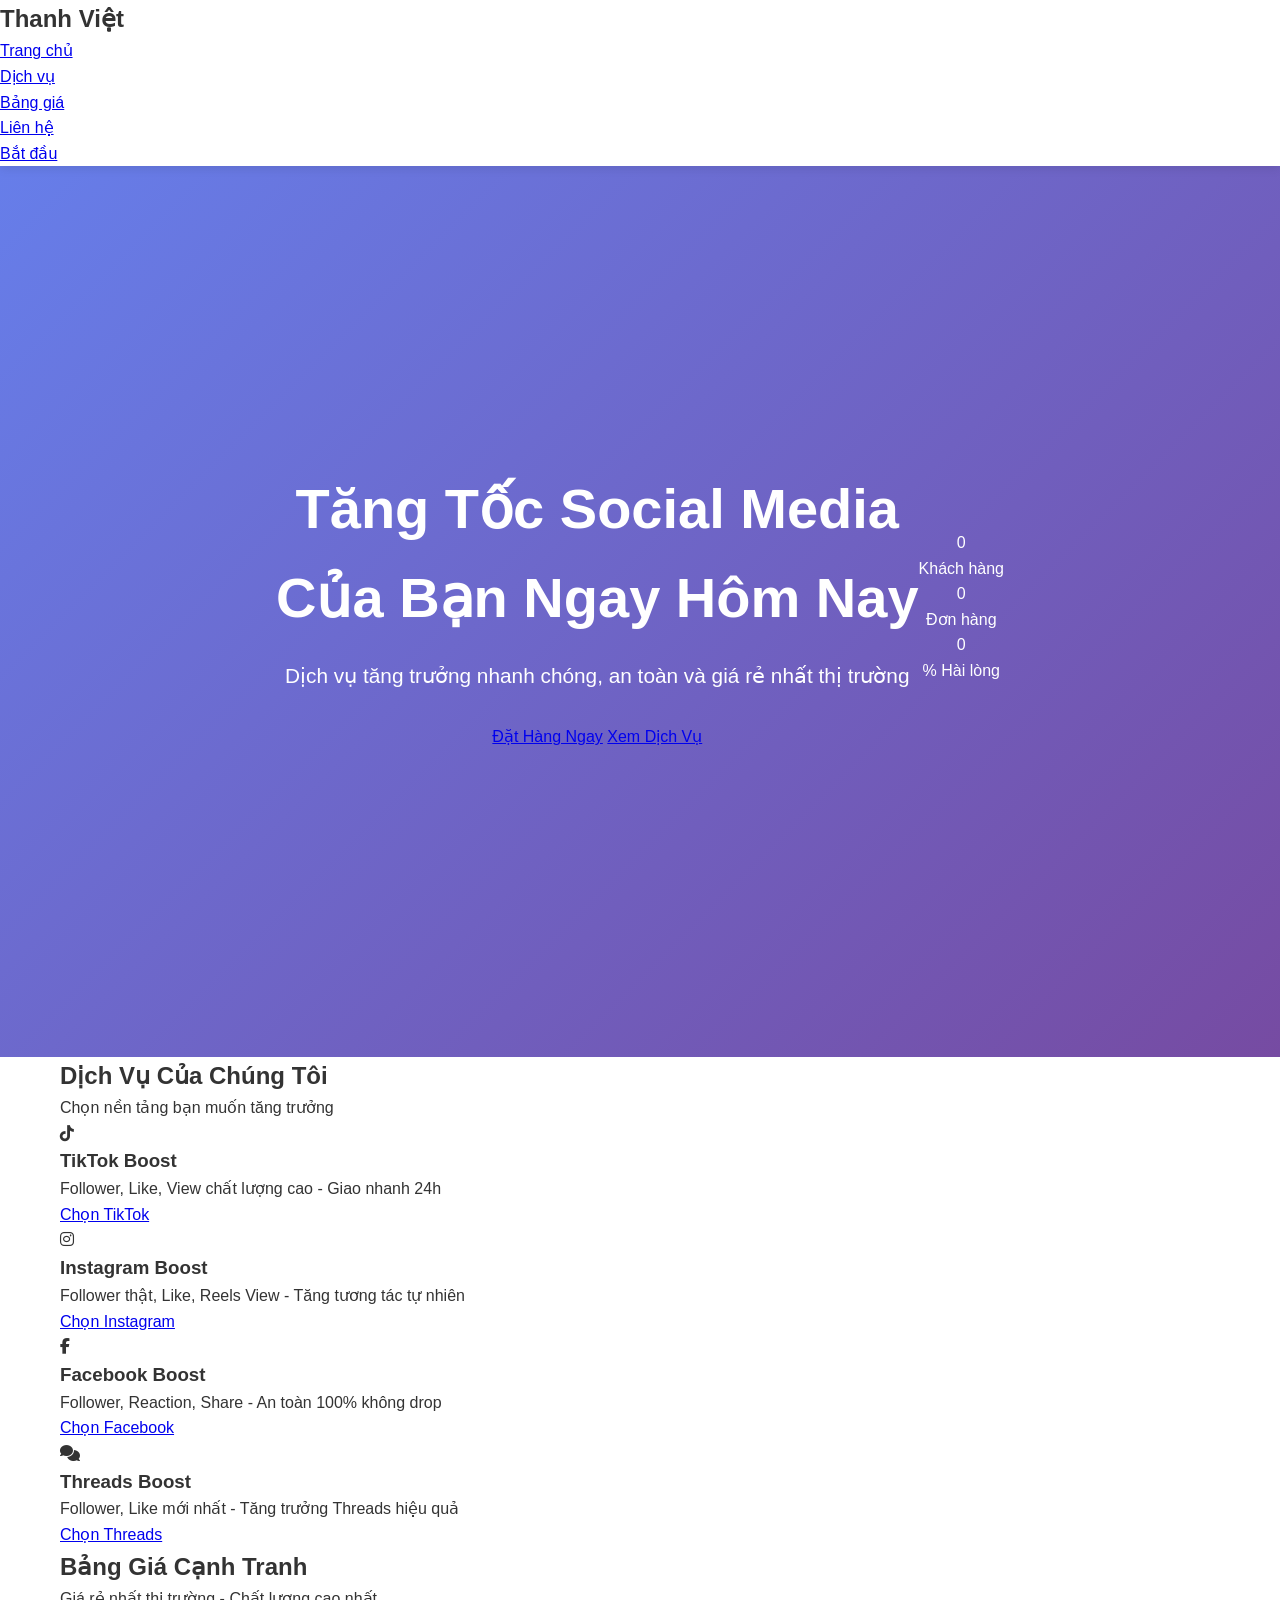
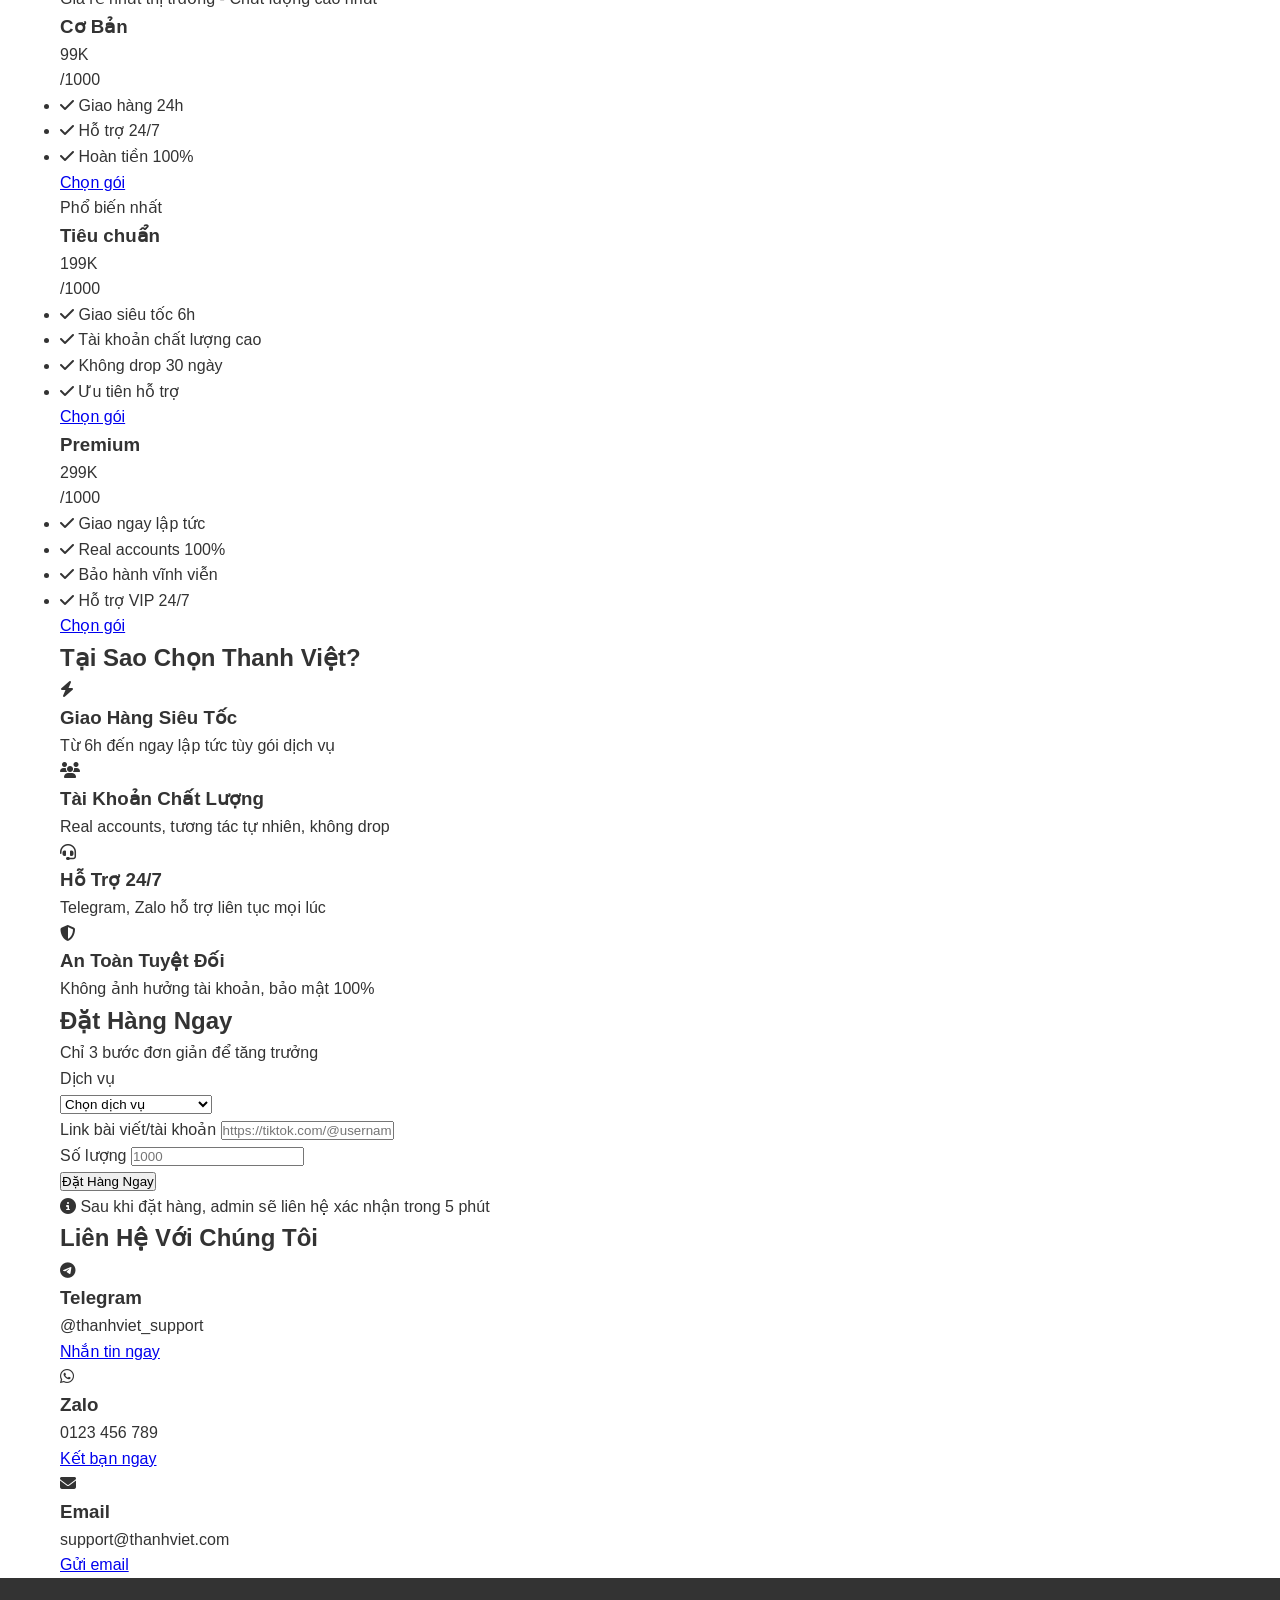
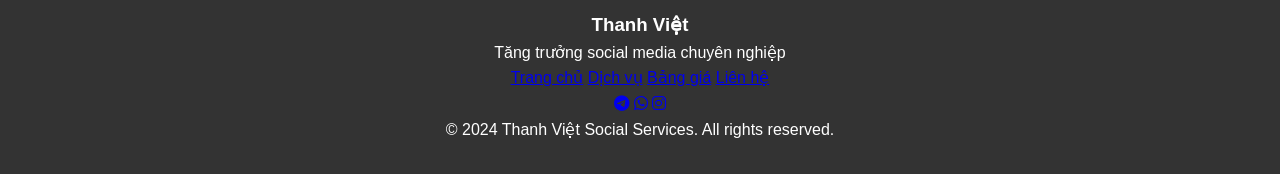
==== index.html @ 1044dad9 "Update index.html" ====
<!DOCTYPE html>
<html lang="vi">
<head>
    <meta charset="UTF-8">
    <meta name="viewport" content="width=device-width, initial-scale=1.0">
    <title>Thanh Việt Social Services - Tăng Trưởng Social Media</title>
    <link rel="stylesheet" href="style.css">
    <link href="https://fonts.googleapis.com/css2?family=Poppins:wght@300;400;500;600;700&display=swap" rel="stylesheet">
    <link rel="stylesheet" href="https://cdnjs.cloudflare.com/ajax/libs/font-awesome/6.4.0/css/all.min.css">
</head>
<body>
    <!-- Loading Screen -->
    <div id="loader" class="loader">
        <div class="loader-content">
            <div class="loader-icon">
                <i class="fas fa-rocket"></i>
            </div>
            <p>Đang tải...</p>
        </div>
    </div>

    <!-- Floating Contact Button -->
    <div class="floating-contact">
        <a href="https://t.me/thanhviet" class="contact-btn telegram" target="_blank">
            <i class="fab fa-telegram-plane"></i>
        </a>
        <a href="https://zalo.me/0123456789" class="contact-btn zalo" target="_blank">
            <i class="fab fa-whatsapp"></i>
        </a>
    </div>

    <!-- Header -->
    <header class="header">
        <nav class="navbar">
            <div class="nav-brand">
                <h2>Thanh Việt</h2>
            </div>
            <ul class="nav-menu">
                <li><a href="#home" class="nav-link">Trang chủ</a></li>
                <li><a href="#services" class="nav-link">Dịch vụ</a></li>
                <li><a href="#pricing" class="nav-link">Bảng giá</a></li>
                <li><a href="#contact" class="nav-link">Liên hệ</a></li>
            </ul>
            <a href="#order" class="cta-button">Bắt đầu</a>
            <div class="hamburger">
                <span></span>
                <span></span>
                <span></span>
            </div>
        </nav>
    </header>

    <!-- Hero Section -->
    <section id="home" class="hero">
        <div class="hero-content">
            <h1 class="hero-title">
                <span class="gradient-text">Tăng Tốc Social Media</span>
                <br>Của Bạn Ngay Hôm Nay
            </h1>
            <p class="hero-subtitle">
                Dịch vụ tăng trưởng nhanh chóng, an toàn và giá rẻ nhất thị trường
            </p>
            <div class="hero-buttons">
                <a href="#order" class="btn-primary">Đặt Hàng Ngay</a>
                <a href="#services" class="btn-secondary">Xem Dịch Vụ</a>
            </div>
        </div>
        <div class="hero-stats">
            <div class="stat-item">
                <div class="stat-number" data-target="500K">0</div>
                <span>Khách hàng</span>
            </div>
            <div class="stat-item">
                <div class="stat-number" data-target="10M">0</div>
                <span>Đơn hàng</span>
            </div>
            <div class="stat-item">
                <div class="stat-number" data-target="99">0</div>
                <span>% Hài lòng</span>
            </div>
        </div>
    </section>

    <!-- Services Section -->
    <section id="services" class="services">
        <div class="container">
            <h2 class="section-title">Dịch Vụ Của Chúng Tôi</h2>
            <p class="section-subtitle">Chọn nền tảng bạn muốn tăng trưởng</p>
            <div class="services-grid">
                <div class="service-card">
                    <div class="service-icon tiktok">
                        <i class="fab fa-tiktok"></i>
                    </div>
                    <h3>TikTok Boost</h3>
                    <p>Follower, Like, View chất lượng cao - Giao nhanh 24h</p>
                    <a href="#order" class="service-btn">Chọn TikTok</a>
                </div>
                <div class="service-card">
                    <div class="service-icon instagram">
                        <i class="fab fa-instagram"></i>
                    </div>
                    <h3>Instagram Boost</h3>
                    <p>Follower thật, Like, Reels View - Tăng tương tác tự nhiên</p>
                    <a href="#order" class="service-btn">Chọn Instagram</a>
                </div>
                <div class="service-card">
                    <div class="service-icon facebook">
                        <i class="fab fa-facebook-f"></i>
                    </div>
                    <h3>Facebook Boost</h3>
                    <p>Follower, Reaction, Share - An toàn 100% không drop</p>
                    <a href="#order" class="service-btn">Chọn Facebook</a>
                </div>
                <div class="service-card">
                    <div class="service-icon threads">
                        <i class="fas fa-comments"></i>
                    </div>
                    <h3>Threads Boost</h3>
                    <p>Follower, Like mới nhất - Tăng trưởng Threads hiệu quả</p>
                    <a href="#order" class="service-btn">Chọn Threads</a>
                </div>
            </div>
        </div>
    </section>

    <!-- Pricing Section -->
    <section id="pricing" class="pricing">
        <div class="container">
            <h2 class="section-title">Bảng Giá Cạnh Tranh</h2>
            <p class="section-subtitle">Giá rẻ nhất thị trường - Chất lượng cao nhất</p>
            <div class="pricing-grid">
                <div class="pricing-card">
                    <div class="pricing-header">
                        <h3>Cơ Bản</h3>
                        <div class="price">99K</div>
                        <span>/1000</span>
                    </div>
                    <ul class="features">
                        <li><i class="fas fa-check"></i> Giao hàng 24h</li>
                        <li><i class="fas fa-check"></i> Hỗ trợ 24/7</li>
                        <li><i class="fas fa-check"></i> Hoàn tiền 100%</li>
                    </ul>
                    <a href="#order" class="pricing-btn">Chọn gói</a>
                </div>
                <div class="pricing-card popular">
                    <div class="popular-badge">Phổ biến nhất</div>
                    <div class="pricing-header">
                        <h3>Tiêu chuẩn</h3>
                        <div class="price">199K</div>
                        <span>/1000</span>
                    </div>
                    <ul class="features">
                        <li><i class="fas fa-check"></i> Giao siêu tốc 6h</li>
                        <li><i class="fas fa-check"></i> Tài khoản chất lượng cao</li>
                        <li><i class="fas fa-check"></i> Không drop 30 ngày</li>
                        <li><i class="fas fa-check"></i> Ưu tiên hỗ trợ</li>
                    </ul>
                    <a href="#order" class="pricing-btn">Chọn gói</a>
                </div>
                <div class="pricing-card">
                    <div class="pricing-header">
                        <h3>Premium</h3>
                        <div class="price">299K</div>
                        <span>/1000</span>
                    </div>
                    <ul class="features">
                        <li><i class="fas fa-check"></i> Giao ngay lập tức</li>
                        <li><i class="fas fa-check"></i> Real accounts 100%</li>
                        <li><i class="fas fa-check"></i> Bảo hành vĩnh viễn</li>
                        <li><i class="fas fa-check"></i> Hỗ trợ VIP 24/7</li>
                    </ul>
                    <a href="#order" class="pricing-btn">Chọn gói</a>
                </div>
            </div>
        </div>
    </section>

    <!-- Features Section -->
    <section class="features">
        <div class="container">
            <h2 class="section-title">Tại Sao Chọn Thanh Việt?</h2>
            <div class="features-grid">
                <div class="feature-item">
                    <div class="feature-icon">
                        <i class="fas fa-bolt"></i>
                    </div>
                    <h3>Giao Hàng Siêu Tốc</h3>
                    <p>Từ 6h đến ngay lập tức tùy gói dịch vụ</p>
                </div>
                <div class="feature-item">
                    <div class="feature-icon">
                        <i class="fas fa-users"></i>
                    </div>
                    <h3>Tài Khoản Chất Lượng</h3>
                    <p>Real accounts, tương tác tự nhiên, không drop</p>
                </div>
                <div class="feature-item">
                    <div class="feature-icon">
                        <i class="fas fa-headset"></i>
                    </div>
                    <h3>Hỗ Trợ 24/7</h3>
                    <p>Telegram, Zalo hỗ trợ liên tục mọi lúc</p>
                </div>
                <div class="feature-item">
                    <div class="feature-icon">
                        <i class="fas fa-shield-alt"></i>
                    </div>
                    <h3>An Toàn Tuyệt Đối</h3>
                    <p>Không ảnh hưởng tài khoản, bảo mật 100%</p>
                </div>
            </div>
        </div>
    </section>

    <!-- Order Section -->
    <section id="order" class="order">
        <div class="container">
            <h2 class="section-title">Đặt Hàng Ngay</h2>
            <p class="section-subtitle">Chỉ 3 bước đơn giản để tăng trưởng</p>
            <form class="order-form" id="orderForm">
                <div class="form-group">
                    <label>Dịch vụ</label>
                    <div class="service-select">
                        <select id="serviceSelect" required>
                            <option value="">Chọn dịch vụ</option>
                            <option value="tiktok-followers">TikTok - Followers</option>
                            <option value="tiktok-likes">TikTok - Likes</option>
                            <option value="instagram-followers">Instagram - Followers</option>
                            <option value="facebook-reactions">Facebook - Reactions</option>
                        </select>
                    </div>
                </div>
                <div class="form-row">
                    <div class="form-group">
                        <label>Link bài viết/tài khoản</label>
                        <input type="url" id="linkInput" placeholder="https://tiktok.com/@username" required>
                    </div>
                    <div class="form-group">
                        <label>Số lượng</label>
                        <input type="number" id="quantityInput" placeholder="1000" min="100" required>
                    </div>
                </div>
                <button type="submit" class="btn-primary full-width">Đặt Hàng Ngay</button>
                <div class="order-info">
                    <p><i class="fas fa-info-circle"></i> Sau khi đặt hàng, admin sẽ liên hệ xác nhận trong 5 phút</p>
                </div>
            </form>
        </div>
    </section>

    <!-- Contact Section -->
    <section id="contact" class="contact">
        <div class="container">
            <h2 class="section-title">Liên Hệ Với Chúng Tôi</h2>
            <div class="contact-content">
                <div class="contact-methods">
                    <div class="contact-method">
                        <div class="contact-icon telegram">
                            <i class="fab fa-telegram-plane"></i>
                        </div>
                        <h3>Telegram</h3>
                        <p>@thanhviet_support</p>
                        <a href="https://t.me/thanhviet" target="_blank">Nhắn tin ngay</a>
                    </div>
                    <div class="contact-method">
                        <div class="contact-icon zalo">
                            <i class="fab fa-whatsapp"></i>
                        </div>
                        <h3>Zalo</h3>
                        <p>0123 456 789</p>
                        <a href="https://zalo.me/0123456789" target="_blank">Kết bạn ngay</a>
                    </div>
                    <div class="contact-method">
                        <div class="contact-icon email">
                            <i class="fas fa-envelope"></i>
                        </div>
                        <h3>Email</h3>
                        <p>support@thanhviet.com</p>
                        <a href="mailto:support@thanhviet.com">Gửi email</a>
                    </div>
                </div>
            </div>
        </div>
    </section>

    <!-- Footer -->
    <footer class="footer">
        <div class="container">
            <div class="footer-content">
                <div class="footer-brand">
                    <h3>Thanh Việt</h3>
                    <p>Tăng trưởng social media chuyên nghiệp</p>
                </div>
                <div class="footer-links">
                    <a href="#home">Trang chủ</a>
                    <a href="#services">Dịch vụ</a>
                    <a href="#pricing">Bảng giá</a>
                    <a href="#contact">Liên hệ</a>
                </div>
                <div class="footer-social">
                    <a href="https://t.me/thanhviet" target="_blank"><i class="fab fa-telegram-plane"></i></a>
                    <a href="https://zalo.me/0123456789" target="_blank"><i class="fab fa-whatsapp"></i></a>
                    <a href="#" target="_blank"><i class="fab fa-instagram"></i></a>
                </div>
            </div>
            <div class="footer-bottom">
                <p>&copy; 2024 Thanh Việt Social Services. All rights reserved.</p>
            </div>
        </div>
    </footer>

    <script src="script.js"></script>
</body>
</html>
---- style.css ----
* {
    margin: 0;
    padding: 0;
    box-sizing: border-box;
}

body {
    font-family: 'Arial', sans-serif;
    line-height: 1.6;
    color: #333;
}

.container {
    max-width: 1200px;
    margin: 0 auto;
    padding: 0 20px;
}

/* Header */
.header {
    background: #fff;
    box-shadow: 0 2px 10px rgba(0,0,0,0.1);
    position: fixed;
    top: 0;
    width: 100%;
    z-index: 1000;
}

.header .container {
    display: flex;
    justify-content: space-between;
    align-items: center;
    padding: 1rem 20px;
}

.logo h2 {
    color: #e74c3c;
}

.nav a {
    margin-left: 2rem;
    text-decoration: none;
    color: #333;
    font-weight: 500;
    transition: color 0.3s;
}

.nav a:hover {
    color: #e74c3c;
}

.header-actions {
    display: flex;
    align-items: center;
    gap: 1rem;
}

.search-box {
    position: relative;
}

.search-box input {
    padding: 0.5rem 2.5rem 0.5rem 1rem;
    border: 1px solid #ddd;
    border-radius: 25px;
    width: 250px;
}

.search-box i {
    position: absolute;
    right: 1rem;
    top: 50%;
    transform: translateY(-50%);
    color: #666;
}

.cart-icon {
    position: relative;
    font-size: 1.5rem;
    cursor: pointer;
    color: #333;
}

.cart-count {
    position: absolute;
    top: -8px;
    right: -8px;
    background: #e74c3c;
    color: white;
    border-radius: 50%;
    width: 20px;
    height: 20px;
    display: flex;
    align-items: center;
    justify-content: center;
    font-size: 0.8rem;
}

/* Hero */
.hero {
    background: linear-gradient(135deg, #667eea 0%, #764ba2 100%);
    height: 100vh;
    display: flex;
    align-items: center;
    justify-content: center;
    text-align: center;
    color: white;
    margin-top: 80px;
}

.hero-content h1 {
    font-size: 3.5rem;
    margin-bottom: 1rem;
}

.hero-content p {
    font-size: 1.3rem;
    margin-bottom: 2rem;
}

.cta-btn {
    background: #e74c3c;
    color: white;
    border: none;
    padding: 1rem 2rem;
    font-size: 1.2rem;
    border-radius: 50px;
    cursor: pointer;
    transition: transform 0.3s;
}

.cta-btn:hover {
    transform: translateY(-2px);
}

/* Products */
.products {
    padding: 100px 0;
    background: #f8f9fa;
}

.products h2 {
    text-align: center;
    margin-bottom: 3rem;
    font-size: 2.5rem;
    color: #333;
}

.filters {
    display: flex;
    justify-content: center;
    gap: 1rem;
    margin-bottom: 3rem;
}

.filters select {
    padding: 0.7rem 1rem;
    border: 1px solid #ddd;
    border-radius: 25px;
    font-size: 1rem;
}

.products-grid {
    display: grid;
    grid-template-columns: repeat(auto-fit, minmax(280px, 1fr));
    gap: 2rem;
}

.product-card {
    background: white;
    border-radius: 15px;
    overflow: hidden;
    box-shadow: 0 10px 30px rgba(0,0,0,0.1);
    transition: transform 0.3s, box-shadow 0.3s;
    cursor: pointer;
}

.product-card:hover {
    transform: translateY(-10px);
    box-shadow: 0 20px 40px rgba(0,0,0,0.15);
}

.product-image {
    width: 100%;
    height: 250px;
    object-fit: cover;
}

.product-info {
    padding: 1.5rem;
}

.product-info h3 {
    margin-bottom: 0.5rem;
    color: #333;
}

.product-price {
    font-size: 1.5rem;
    font-weight: bold;
    color: #e74c3c;
    margin-bottom: 1rem;
}

.add-to-cart {
    width: 100%;
    background: #e74c3c;
    color: white;
    border: none;
    padding: 0.8rem;
    border-radius: 8px;
    cursor: pointer;
    font-size: 1rem;
    transition: background 0.3s;
}

.add-to-cart:hover {
    background: #c0392b;
}

/* Modal */
.modal {
    display: none;
    position: fixed;
    z-index: 2000;
    left: 0;
    top: 0;
    width: 100%;
    height: 100%;
    background-color: rgba(0,0,0,0.5);
}

.modal-content {
    background-color: white;
    margin: 5% auto;
    padding: 0;
    border-radius: 15px;
    width: 90%;
    max-width: 600px;
    max-height: 90vh;
    overflow-y: auto;
}

.modal-header {
    display: flex;
    justify-content: space-between;
    align-items: center;
    padding: 1.5rem;
    border-bottom: 1px solid #eee;
}

.close {
    font-size: 2rem;
    cursor: pointer;
    color: #666;
}

.close:hover {
    color: #333;
}

.product-modal {
    max-width: 900px;
}

.product-details {
    display: grid;
    grid-template-columns: 1fr 1fr;
    gap: 2rem;
    padding: 2rem;
}

#productImage {
    width: 100%;
    height: 400px;
    object-fit: cover;
    border-radius: 10px;
}

.product-actions {
    display: flex;
    gap: 1rem;
    align-items: center;
    margin-top: 1rem;
}

.product-actions input {
    width: 80px;
    padding: 0.5rem;
    border: 1px solid #ddd;
    border-radius: 5px;
}

.add-to-cart-btn {
    background: #e74c3c;
    color: white;
    border: none;
    padding: 0.8rem 2rem;
    border-radius: 8px;
    cursor: pointer;
}

/* Cart */
.cart-items {
    max-height: 400px;
    overflow-y: auto;
    padding: 1rem;
}

.cart-item {
    display: flex;
    align-items: center;
    padding: 1rem 0;
    border-bottom: 1px solid #eee;
    gap: 1rem;
}

.cart-item img {
    width: 60px;
    height: 60px;
    object-fit: cover;
    border-radius: 8px;
}

.cart-item-info h4 {
    margin-bottom: 0.3rem;
}

.cart-item-info p {
    color: #e74c3c;
    font-weight: bold;
}

.quantity-controls {
    display: flex;
    align-items: center;
    gap: 0.5rem;
}

.quantity-btn {
    width: 30px;
    height: 30px;
    border: 1px solid #ddd;
    background: white;
    cursor: pointer;
    border-radius: 5px;
}

.remove-item {
    background: #e74c3c;
    color: white;
    border: none;
    padding: 0.3rem 0.8rem;
    border-radius: 5px;
    cursor: pointer;
    font-size: 0.9rem;
}

.cart-total {
    padding: 1.5rem;
    border-top: 2px solid #eee;
    text-align: center;
}

.checkout-btn {
    width: 100%;
    background: #27ae60;
    color: white;
    border: none;
    padding: 1rem;
    font-size: 1.2rem;
    border-radius: 8px;
    cursor: pointer;
    margin-top: 1rem;
}

/* Footer */
.footer {
    background: #333;
    color: white;
    text-align: center;
    padding: 2rem 0;
}

/* Responsive */
@media (max-width: 768px) {
    .header .container {
        flex-direction: column;
        gap: 1rem;
    }
    
    .nav {
        order: 3;
        width: 100%;
    }
    
    .nav a {
        margin: 0 1rem;
    }
    
    .search-box input {
        width: 200px;
    }
    
    .hero-content h1 {
        font-size: 2.5rem;
    }
    
    .filters {
        flex-direction: column;
        align-items: center;
    }
    
    .product-details {
        grid-template-columns: 1fr;
    }
}
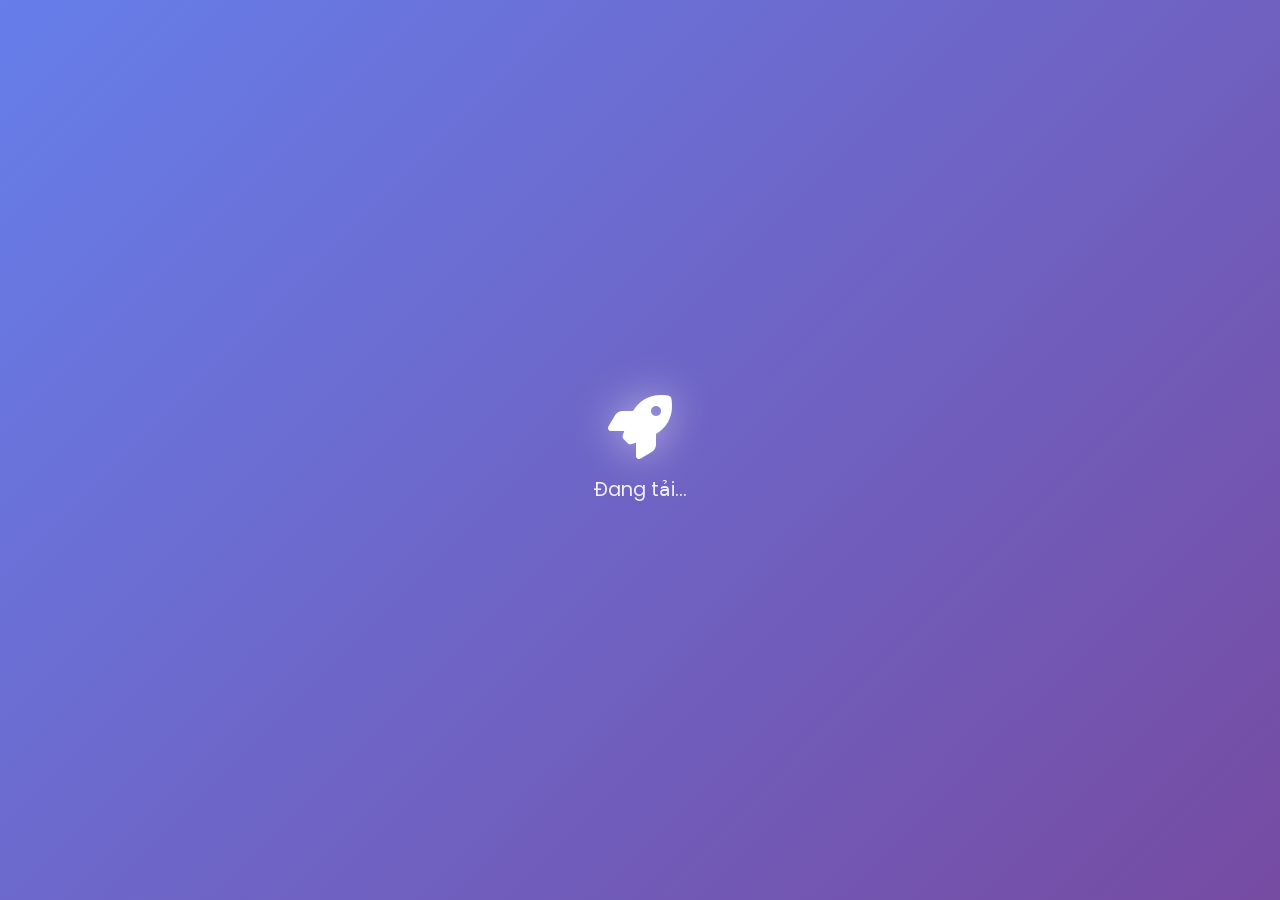
==== commit 0b3656a8: "Update index.html" ====
--- a/index.html
+++ b/index.html
@@ -3,312 +3,68 @@
 <head>
     <meta charset="UTF-8">
     <meta name="viewport" content="width=device-width, initial-scale=1.0">
-    <title>Thanh Việt Social Services - Tăng Trưởng Social Media</title>
+    <title>Thanh Việt Social Services</title>
+
     <link rel="stylesheet" href="style.css">
-    <link href="https://fonts.googleapis.com/css2?family=Poppins:wght@300;400;500;600;700&display=swap" rel="stylesheet">
+    <link href="https://fonts.googleapis.com/css2?family=Poppins:wght@300;400;600&display=swap" rel="stylesheet">
     <link rel="stylesheet" href="https://cdnjs.cloudflare.com/ajax/libs/font-awesome/6.4.0/css/all.min.css">
 </head>
+
 <body>
-    <!-- Loading Screen -->
-    <div id="loader" class="loader">
-        <div class="loader-content">
-            <div class="loader-icon">
-                <i class="fas fa-rocket"></i>
-            </div>
-            <p>Đang tải...</p>
+
+<!-- Loader -->
+<div id="loader" class="loader">
+    <div class="loader-content">
+        <i class="fas fa-rocket loader-icon"></i>
+        <p>Đang tải...</p>
+    </div>
+</div>
+
+<!-- Header -->
+<header class="header">
+    <nav class="navbar">
+        <h2>Thanh Việt</h2>
+
+        <ul class="nav-menu">
+            <li><a href="#home">Trang chủ</a></li>
+            <li><a href="#services">Dịch vụ</a></li>
+            <li><a href="#contact">Liên hệ</a></li>
+        </ul>
+
+        <div class="hamburger">
+            <span></span>
+            <span></span>
+            <span></span>
         </div>
+    </nav>
+</header>
+
+<!-- Hero -->
+<section id="home" class="hero">
+    <h1>Tăng Tốc Social Media</h1>
+
+    <div class="hero-stats">
+        <div class="stat-number" data-target="500000">0</div>
+        <div class="stat-number" data-target="10000000">0</div>
+        <div class="stat-number" data-target="99">0</div>
     </div>
+</section>
 
-    <!-- Floating Contact Button -->
-    <div class="floating-contact">
-        <a href="https://t.me/thanhviet" class="contact-btn telegram" target="_blank">
-            <i class="fab fa-telegram-plane"></i>
-        </a>
-        <a href="https://zalo.me/0123456789" class="contact-btn zalo" target="_blank">
-            <i class="fab fa-whatsapp"></i>
-        </a>
-    </div>
+<!-- Order -->
+<section id="order" class="order">
+    <form id="orderForm">
+        <select id="serviceSelect" required>
+            <option value="">Chọn dịch vụ</option>
+            <option value="tiktok">TikTok</option>
+        </select>
 
-    <!-- Header -->
-    <header class="header">
-        <nav class="navbar">
-            <div class="nav-brand">
-                <h2>Thanh Việt</h2>
-            </div>
-            <ul class="nav-menu">
-                <li><a href="#home" class="nav-link">Trang chủ</a></li>
-                <li><a href="#services" class="nav-link">Dịch vụ</a></li>
-                <li><a href="#pricing" class="nav-link">Bảng giá</a></li>
-                <li><a href="#contact" class="nav-link">Liên hệ</a></li>
-            </ul>
-            <a href="#order" class="cta-button">Bắt đầu</a>
-            <div class="hamburger">
-                <span></span>
-                <span></span>
-                <span></span>
-            </div>
-        </nav>
-    </header>
+        <input type="url" id="linkInput" placeholder="Link" required>
+        <input type="number" id="quantityInput" placeholder="Số lượng" required>
 
-    <!-- Hero Section -->
-    <section id="home" class="hero">
-        <div class="hero-content">
-            <h1 class="hero-title">
-                <span class="gradient-text">Tăng Tốc Social Media</span>
-                <br>Của Bạn Ngay Hôm Nay
-            </h1>
-            <p class="hero-subtitle">
-                Dịch vụ tăng trưởng nhanh chóng, an toàn và giá rẻ nhất thị trường
-            </p>
-            <div class="hero-buttons">
-                <a href="#order" class="btn-primary">Đặt Hàng Ngay</a>
-                <a href="#services" class="btn-secondary">Xem Dịch Vụ</a>
-            </div>
-        </div>
-        <div class="hero-stats">
-            <div class="stat-item">
-                <div class="stat-number" data-target="500K">0</div>
-                <span>Khách hàng</span>
-            </div>
-            <div class="stat-item">
-                <div class="stat-number" data-target="10M">0</div>
-                <span>Đơn hàng</span>
-            </div>
-            <div class="stat-item">
-                <div class="stat-number" data-target="99">0</div>
-                <span>% Hài lòng</span>
-            </div>
-        </div>
-    </section>
+        <button type="submit">Đặt hàng</button>
+    </form>
+</section>
 
-    <!-- Services Section -->
-    <section id="services" class="services">
-        <div class="container">
-            <h2 class="section-title">Dịch Vụ Của Chúng Tôi</h2>
-            <p class="section-subtitle">Chọn nền tảng bạn muốn tăng trưởng</p>
-            <div class="services-grid">
-                <div class="service-card">
-                    <div class="service-icon tiktok">
-                        <i class="fab fa-tiktok"></i>
-                    </div>
-                    <h3>TikTok Boost</h3>
-                    <p>Follower, Like, View chất lượng cao - Giao nhanh 24h</p>
-                    <a href="#order" class="service-btn">Chọn TikTok</a>
-                </div>
-                <div class="service-card">
-                    <div class="service-icon instagram">
-                        <i class="fab fa-instagram"></i>
-                    </div>
-                    <h3>Instagram Boost</h3>
-                    <p>Follower thật, Like, Reels View - Tăng tương tác tự nhiên</p>
-                    <a href="#order" class="service-btn">Chọn Instagram</a>
-                </div>
-                <div class="service-card">
-                    <div class="service-icon facebook">
-                        <i class="fab fa-facebook-f"></i>
-                    </div>
-                    <h3>Facebook Boost</h3>
-                    <p>Follower, Reaction, Share - An toàn 100% không drop</p>
-                    <a href="#order" class="service-btn">Chọn Facebook</a>
-                </div>
-                <div class="service-card">
-                    <div class="service-icon threads">
-                        <i class="fas fa-comments"></i>
-                    </div>
-                    <h3>Threads Boost</h3>
-                    <p>Follower, Like mới nhất - Tăng trưởng Threads hiệu quả</p>
-                    <a href="#order" class="service-btn">Chọn Threads</a>
-                </div>
-            </div>
-        </div>
-    </section>
-
-    <!-- Pricing Section -->
-    <section id="pricing" class="pricing">
-        <div class="container">
-            <h2 class="section-title">Bảng Giá Cạnh Tranh</h2>
-            <p class="section-subtitle">Giá rẻ nhất thị trường - Chất lượng cao nhất</p>
-            <div class="pricing-grid">
-                <div class="pricing-card">
-                    <div class="pricing-header">
-                        <h3>Cơ Bản</h3>
-                        <div class="price">99K</div>
-                        <span>/1000</span>
-                    </div>
-                    <ul class="features">
-                        <li><i class="fas fa-check"></i> Giao hàng 24h</li>
-                        <li><i class="fas fa-check"></i> Hỗ trợ 24/7</li>
-                        <li><i class="fas fa-check"></i> Hoàn tiền 100%</li>
-                    </ul>
-                    <a href="#order" class="pricing-btn">Chọn gói</a>
-                </div>
-                <div class="pricing-card popular">
-                    <div class="popular-badge">Phổ biến nhất</div>
-                    <div class="pricing-header">
-                        <h3>Tiêu chuẩn</h3>
-                        <div class="price">199K</div>
-                        <span>/1000</span>
-                    </div>
-                    <ul class="features">
-                        <li><i class="fas fa-check"></i> Giao siêu tốc 6h</li>
-                        <li><i class="fas fa-check"></i> Tài khoản chất lượng cao</li>
-                        <li><i class="fas fa-check"></i> Không drop 30 ngày</li>
-                        <li><i class="fas fa-check"></i> Ưu tiên hỗ trợ</li>
-                    </ul>
-                    <a href="#order" class="pricing-btn">Chọn gói</a>
-                </div>
-                <div class="pricing-card">
-                    <div class="pricing-header">
-                        <h3>Premium</h3>
-                        <div class="price">299K</div>
-                        <span>/1000</span>
-                    </div>
-                    <ul class="features">
-                        <li><i class="fas fa-check"></i> Giao ngay lập tức</li>
-                        <li><i class="fas fa-check"></i> Real accounts 100%</li>
-                        <li><i class="fas fa-check"></i> Bảo hành vĩnh viễn</li>
-                        <li><i class="fas fa-check"></i> Hỗ trợ VIP 24/7</li>
-                    </ul>
-                    <a href="#order" class="pricing-btn">Chọn gói</a>
-                </div>
-            </div>
-        </div>
-    </section>
-
-    <!-- Features Section -->
-    <section class="features">
-        <div class="container">
-            <h2 class="section-title">Tại Sao Chọn Thanh Việt?</h2>
-            <div class="features-grid">
-                <div class="feature-item">
-                    <div class="feature-icon">
-                        <i class="fas fa-bolt"></i>
-                    </div>
-                    <h3>Giao Hàng Siêu Tốc</h3>
-                    <p>Từ 6h đến ngay lập tức tùy gói dịch vụ</p>
-                </div>
-                <div class="feature-item">
-                    <div class="feature-icon">
-                        <i class="fas fa-users"></i>
-                    </div>
-                    <h3>Tài Khoản Chất Lượng</h3>
-                    <p>Real accounts, tương tác tự nhiên, không drop</p>
-                </div>
-                <div class="feature-item">
-                    <div class="feature-icon">
-                        <i class="fas fa-headset"></i>
-                    </div>
-                    <h3>Hỗ Trợ 24/7</h3>
-                    <p>Telegram, Zalo hỗ trợ liên tục mọi lúc</p>
-                </div>
-                <div class="feature-item">
-                    <div class="feature-icon">
-                        <i class="fas fa-shield-alt"></i>
-                    </div>
-                    <h3>An Toàn Tuyệt Đối</h3>
-                    <p>Không ảnh hưởng tài khoản, bảo mật 100%</p>
-                </div>
-            </div>
-        </div>
-    </section>
-
-    <!-- Order Section -->
-    <section id="order" class="order">
-        <div class="container">
-            <h2 class="section-title">Đặt Hàng Ngay</h2>
-            <p class="section-subtitle">Chỉ 3 bước đơn giản để tăng trưởng</p>
-            <form class="order-form" id="orderForm">
-                <div class="form-group">
-                    <label>Dịch vụ</label>
-                    <div class="service-select">
-                        <select id="serviceSelect" required>
-                            <option value="">Chọn dịch vụ</option>
-                            <option value="tiktok-followers">TikTok - Followers</option>
-                            <option value="tiktok-likes">TikTok - Likes</option>
-                            <option value="instagram-followers">Instagram - Followers</option>
-                            <option value="facebook-reactions">Facebook - Reactions</option>
-                        </select>
-                    </div>
-                </div>
-                <div class="form-row">
-                    <div class="form-group">
-                        <label>Link bài viết/tài khoản</label>
-                        <input type="url" id="linkInput" placeholder="https://tiktok.com/@username" required>
-                    </div>
-                    <div class="form-group">
-                        <label>Số lượng</label>
-                        <input type="number" id="quantityInput" placeholder="1000" min="100" required>
-                    </div>
-                </div>
-                <button type="submit" class="btn-primary full-width">Đặt Hàng Ngay</button>
-                <div class="order-info">
-                    <p><i class="fas fa-info-circle"></i> Sau khi đặt hàng, admin sẽ liên hệ xác nhận trong 5 phút</p>
-                </div>
-            </form>
-        </div>
-    </section>
-
-    <!-- Contact Section -->
-    <section id="contact" class="contact">
-        <div class="container">
-            <h2 class="section-title">Liên Hệ Với Chúng Tôi</h2>
-            <div class="contact-content">
-                <div class="contact-methods">
-                    <div class="contact-method">
-                        <div class="contact-icon telegram">
-                            <i class="fab fa-telegram-plane"></i>
-                        </div>
-                        <h3>Telegram</h3>
-                        <p>@thanhviet_support</p>
-                        <a href="https://t.me/thanhviet" target="_blank">Nhắn tin ngay</a>
-                    </div>
-                    <div class="contact-method">
-                        <div class="contact-icon zalo">
-                            <i class="fab fa-whatsapp"></i>
-                        </div>
-                        <h3>Zalo</h3>
-                        <p>0123 456 789</p>
-                        <a href="https://zalo.me/0123456789" target="_blank">Kết bạn ngay</a>
-                    </div>
-                    <div class="contact-method">
-                        <div class="contact-icon email">
-                            <i class="fas fa-envelope"></i>
-                        </div>
-                        <h3>Email</h3>
-                        <p>support@thanhviet.com</p>
-                        <a href="mailto:support@thanhviet.com">Gửi email</a>
-                    </div>
-                </div>
-            </div>
-        </div>
-    </section>
-
-    <!-- Footer -->
-    <footer class="footer">
-        <div class="container">
-            <div class="footer-content">
-                <div class="footer-brand">
-                    <h3>Thanh Việt</h3>
-                    <p>Tăng trưởng social media chuyên nghiệp</p>
-                </div>
-                <div class="footer-links">
-                    <a href="#home">Trang chủ</a>
-                    <a href="#services">Dịch vụ</a>
-                    <a href="#pricing">Bảng giá</a>
-                    <a href="#contact">Liên hệ</a>
-                </div>
-                <div class="footer-social">
-                    <a href="https://t.me/thanhviet" target="_blank"><i class="fab fa-telegram-plane"></i></a>
-                    <a href="https://zalo.me/0123456789" target="_blank"><i class="fab fa-whatsapp"></i></a>
-                    <a href="#" target="_blank"><i class="fab fa-instagram"></i></a>
-                </div>
-            </div>
-            <div class="footer-bottom">
-                <p>&copy; 2024 Thanh Việt Social Services. All rights reserved.</p>
-            </div>
-        </div>
-    </footer>
-
-    <script src="script.js"></script>
+<script src="script.js"></script>
 </body>
 </html>
--- a/style.css
+++ b/style.css
@@ -4,414 +4,125 @@
     box-sizing: border-box;
 }
 
-body {
-    font-family: 'Arial', sans-serif;
-    line-height: 1.6;
-    color: #333;
+:root {
+    --primary-gradient: linear-gradient(135deg, #667eea 0%, #764ba2 100%);
+    --secondary-gradient: linear-gradient(135deg, #f093fb 0%, #f5576c 100%);
+    --glass-bg: rgba(255, 255, 255, 0.1);
+    --glass-border: rgba(255, 255, 255, 0.2);
+    --shadow: 0 8px 32px rgba(31, 38, 135, 0.37);
+    --shadow-glow: 0 0 20px rgba(102, 126, 234, 0.5);
+    --text-primary: #ffffff;
+    --text-secondary: rgba(255, 255, 255, 0.8);
+    --accent: #00f5ff;
 }
 
-.container {
-    max-width: 1200px;
-    margin: 0 auto;
-    padding: 0 20px;
+html {
+    scroll-behavior: smooth;
+}
+
+body {
+    font-family: 'Poppins', sans-serif;
+    background: linear-gradient(-45deg, #0f0f23, #1a1a3e, #2a1a4e, #0f0f23);
+    background-size: 400% 400%;
+    animation: gradientShift 15s ease infinite;
+    color: var(--text-primary);
+    overflow-x: hidden;
+    line-height: 1.6;
+}
+
+@keyframes gradientShift {
+    0% { background-position: 0% 50%; }
+    50% { background-position: 100% 50%; }
+    100% { background-position: 0% 50%; }
+}
+
+/* Loading Screen */
+.loader {
+    position: fixed;
+    top: 0;
+    left: 0;
+    width: 100%;
+    height: 100%;
+    background: var(--primary-gradient);
+    display: flex;
+    justify-content: center;
+    align-items: center;
+    z-index: 9999;
+    transition: opacity 0.5s ease;
+}
+
+.loader-content {
+    text-align: center;
+    animation: pulse 1.5s infinite;
+}
+
+.loader-icon {
+    font-size: 4rem;
+    color: white;
+    margin-bottom: 1rem;
+    filter: drop-shadow(0 0 20px rgba(255,255,255,0.5));
+}
+
+.loader p {
+    font-size: 1.2rem;
+    color: rgba(255,255,255,0.9);
+}
+
+/* Floating Contact */
+.floating-contact {
+    position: fixed;
+    bottom: 2rem;
+    right: 2rem;
+    z-index: 1000;
+    display: flex;
+    flex-direction: column;
+    gap: 1rem;
+}
+
+.contact-btn {
+    width: 60px;
+    height: 60px;
+    border-radius: 50%;
+    display: flex;
+    align-items: center;
+    justify-content: center;
+    font-size: 1.5rem;
+    color: white;
+    text-decoration: none;
+    box-shadow: var(--shadow);
+    backdrop-filter: blur(10px);
+    transition: all 0.3s ease;
+    animation: float 3s ease-in-out infinite;
+}
+
+.contact-btn.telegram {
+    background: linear-gradient(135deg, #0088cc, #00aaff);
+}
+
+.contact-btn.zalo {
+    background: linear-gradient(135deg, #0068ff, #0099ff);
+}
+
+.contact-btn:hover {
+    transform: translateY(-5px) scale(1.1);
+    box-shadow: 0 15px 35px rgba(0, 136, 204, 0.4);
 }
 
 /* Header */
 .header {
-    background: #fff;
-    box-shadow: 0 2px 10px rgba(0,0,0,0.1);
     position: fixed;
     top: 0;
     width: 100%;
+    backdrop-filter: blur(20px);
+    background: var(--glass-bg);
+    border-bottom: 1px solid var(--glass-border);
     z-index: 1000;
+    transition: all 0.3s ease;
 }
 
-.header .container {
+.navbar {
     display: flex;
     justify-content: space-between;
     align-items: center;
-    padding: 1rem 20px;
-}
-
-.logo h2 {
-    color: #e74c3c;
-}
-
-.nav a {
-    margin-left: 2rem;
-    text-decoration: none;
-    color: #333;
-    font-weight: 500;
-    transition: color 0.3s;
-}
-
-.nav a:hover {
-    color: #e74c3c;
-}
-
-.header-actions {
-    display: flex;
-    align-items: center;
-    gap: 1rem;
-}
-
-.search-box {
-    position: relative;
-}
-
-.search-box input {
-    padding: 0.5rem 2.5rem 0.5rem 1rem;
-    border: 1px solid #ddd;
-    border-radius: 25px;
-    width: 250px;
-}
-
-.search-box i {
-    position: absolute;
-    right: 1rem;
-    top: 50%;
-    transform: translateY(-50%);
-    color: #666;
-}
-
-.cart-icon {
-    position: relative;
-    font-size: 1.5rem;
-    cursor: pointer;
-    color: #333;
-}
-
-.cart-count {
-    position: absolute;
-    top: -8px;
-    right: -8px;
-    background: #e74c3c;
-    color: white;
-    border-radius: 50%;
-    width: 20px;
-    height: 20px;
-    display: flex;
-    align-items: center;
-    justify-content: center;
-    font-size: 0.8rem;
-}
-
-/* Hero */
-.hero {
-    background: linear-gradient(135deg, #667eea 0%, #764ba2 100%);
-    height: 100vh;
-    display: flex;
-    align-items: center;
-    justify-content: center;
-    text-align: center;
-    color: white;
-    margin-top: 80px;
-}
-
-.hero-content h1 {
-    font-size: 3.5rem;
-    margin-bottom: 1rem;
-}
-
-.hero-content p {
-    font-size: 1.3rem;
-    margin-bottom: 2rem;
-}
-
-.cta-btn {
-    background: #e74c3c;
-    color: white;
-    border: none;
-    padding: 1rem 2rem;
-    font-size: 1.2rem;
-    border-radius: 50px;
-    cursor: pointer;
-    transition: transform 0.3s;
-}
-
-.cta-btn:hover {
-    transform: translateY(-2px);
-}
-
-/* Products */
-.products {
-    padding: 100px 0;
-    background: #f8f9fa;
-}
-
-.products h2 {
-    text-align: center;
-    margin-bottom: 3rem;
-    font-size: 2.5rem;
-    color: #333;
-}
-
-.filters {
-    display: flex;
-    justify-content: center;
-    gap: 1rem;
-    margin-bottom: 3rem;
-}
-
-.filters select {
-    padding: 0.7rem 1rem;
-    border: 1px solid #ddd;
-    border-radius: 25px;
-    font-size: 1rem;
-}
-
-.products-grid {
-    display: grid;
-    grid-template-columns: repeat(auto-fit, minmax(280px, 1fr));
-    gap: 2rem;
-}
-
-.product-card {
-    background: white;
-    border-radius: 15px;
-    overflow: hidden;
-    box-shadow: 0 10px 30px rgba(0,0,0,0.1);
-    transition: transform 0.3s, box-shadow 0.3s;
-    cursor: pointer;
-}
-
-.product-card:hover {
-    transform: translateY(-10px);
-    box-shadow: 0 20px 40px rgba(0,0,0,0.15);
-}
-
-.product-image {
-    width: 100%;
-    height: 250px;
-    object-fit: cover;
-}
-
-.product-info {
-    padding: 1.5rem;
-}
-
-.product-info h3 {
-    margin-bottom: 0.5rem;
-    color: #333;
-}
-
-.product-price {
-    font-size: 1.5rem;
-    font-weight: bold;
-    color: #e74c3c;
-    margin-bottom: 1rem;
-}
-
-.add-to-cart {
-    width: 100%;
-    background: #e74c3c;
-    color: white;
-    border: none;
-    padding: 0.8rem;
-    border-radius: 8px;
-    cursor: pointer;
-    font-size: 1rem;
-    transition: background 0.3s;
-}
-
-.add-to-cart:hover {
-    background: #c0392b;
-}
-
-/* Modal */
-.modal {
-    display: none;
-    position: fixed;
-    z-index: 2000;
-    left: 0;
-    top: 0;
-    width: 100%;
-    height: 100%;
-    background-color: rgba(0,0,0,0.5);
-}
-
-.modal-content {
-    background-color: white;
-    margin: 5% auto;
-    padding: 0;
-    border-radius: 15px;
-    width: 90%;
-    max-width: 600px;
-    max-height: 90vh;
-    overflow-y: auto;
-}
-
-.modal-header {
-    display: flex;
-    justify-content: space-between;
-    align-items: center;
-    padding: 1.5rem;
-    border-bottom: 1px solid #eee;
-}
-
-.close {
-    font-size: 2rem;
-    cursor: pointer;
-    color: #666;
-}
-
-.close:hover {
-    color: #333;
-}
-
-.product-modal {
-    max-width: 900px;
-}
-
-.product-details {
-    display: grid;
-    grid-template-columns: 1fr 1fr;
-    gap: 2rem;
-    padding: 2rem;
-}
-
-#productImage {
-    width: 100%;
-    height: 400px;
-    object-fit: cover;
-    border-radius: 10px;
-}
-
-.product-actions {
-    display: flex;
-    gap: 1rem;
-    align-items: center;
-    margin-top: 1rem;
-}
-
-.product-actions input {
-    width: 80px;
-    padding: 0.5rem;
-    border: 1px solid #ddd;
-    border-radius: 5px;
-}
-
-.add-to-cart-btn {
-    background: #e74c3c;
-    color: white;
-    border: none;
-    padding: 0.8rem 2rem;
-    border-radius: 8px;
-    cursor: pointer;
-}
-
-/* Cart */
-.cart-items {
-    max-height: 400px;
-    overflow-y: auto;
-    padding: 1rem;
-}
-
-.cart-item {
-    display: flex;
-    align-items: center;
-    padding: 1rem 0;
-    border-bottom: 1px solid #eee;
-    gap: 1rem;
-}
-
-.cart-item img {
-    width: 60px;
-    height: 60px;
-    object-fit: cover;
-    border-radius: 8px;
-}
-
-.cart-item-info h4 {
-    margin-bottom: 0.3rem;
-}
-
-.cart-item-info p {
-    color: #e74c3c;
-    font-weight: bold;
-}
-
-.quantity-controls {
-    display: flex;
-    align-items: center;
-    gap: 0.5rem;
-}
-
-.quantity-btn {
-    width: 30px;
-    height: 30px;
-    border: 1px solid #ddd;
-    background: white;
-    cursor: pointer;
-    border-radius: 5px;
-}
-
-.remove-item {
-    background: #e74c3c;
-    color: white;
-    border: none;
-    padding: 0.3rem 0.8rem;
-    border-radius: 5px;
-    cursor: pointer;
-    font-size: 0.9rem;
-}
-
-.cart-total {
-    padding: 1.5rem;
-    border-top: 2px solid #eee;
-    text-align: center;
-}
-
-.checkout-btn {
-    width: 100%;
-    background: #27ae60;
-    color: white;
-    border: none;
-    padding: 1rem;
-    font-size: 1.2rem;
-    border-radius: 8px;
-    cursor: pointer;
-    margin-top: 1rem;
-}
-
-/* Footer */
-.footer {
-    background: #333;
-    color: white;
-    text-align: center;
-    padding: 2rem 0;
-}
-
-/* Responsive */
-@media (max-width: 768px) {
-    .header .container {
-        flex-direction: column;
-        gap: 1rem;
-    }
-    
-    .nav {
-        order: 3;
-        width: 100%;
-    }
-    
-    .nav a {
-        margin: 0 1rem;
-    }
-    
-    .search-box input {
-        width: 200px;
-    }
-    
-    .hero-content h1 {
-        font-size: 2.5rem;
-    }
-    
-    .filters {
-        flex-direction: column;
-        align-items: center;
-    }
-    
-    .product-details {
-        grid-template-columns: 1fr;
-    }
-}
+    padding: 1rem 5%;
+    max-width: 1200px;
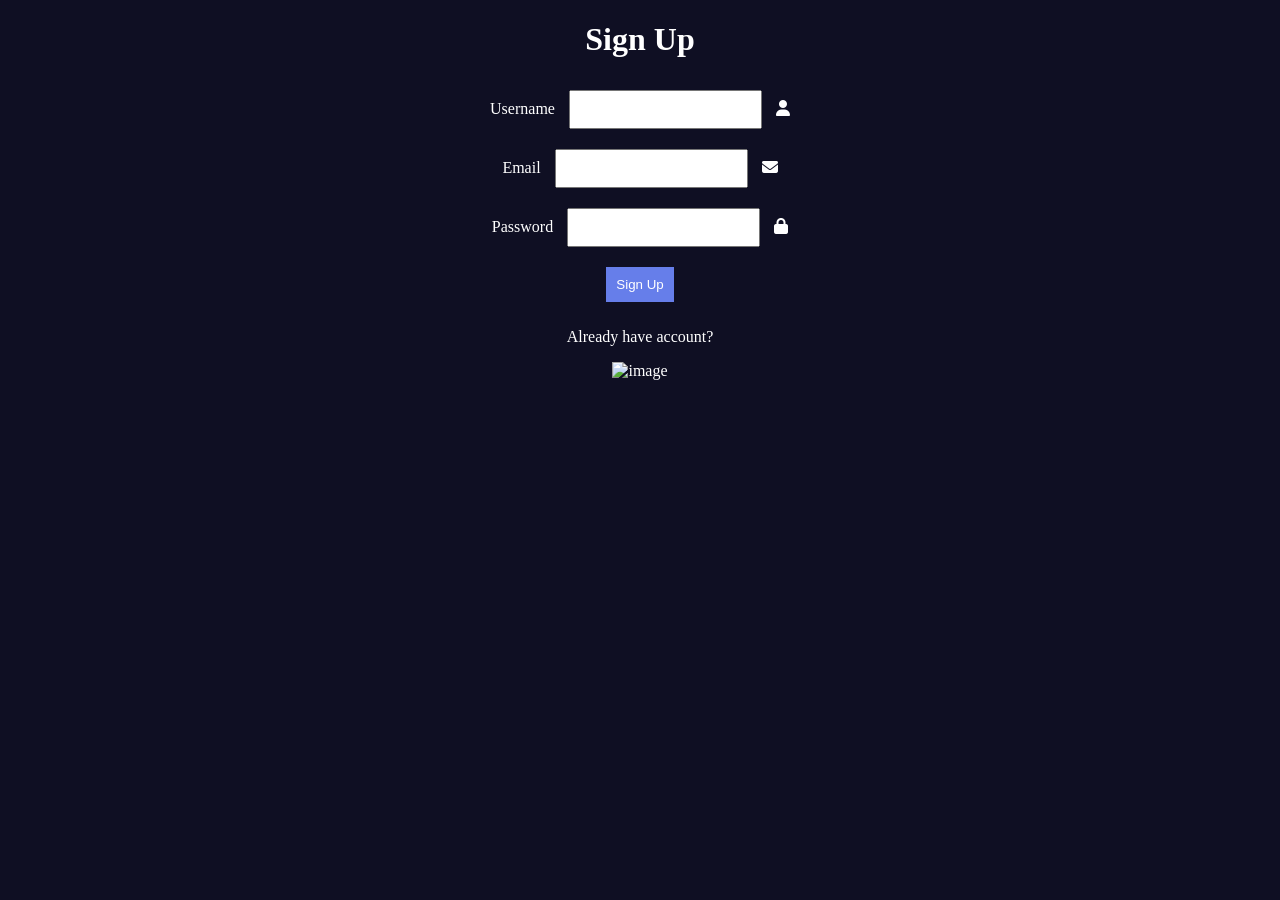
==== commit 4efea5d0: "Update index.html" ====
--- a/index.html
+++ b/index.html
@@ -1,70 +1,90 @@
 <!DOCTYPE html>
 <html lang="vi">
 <head>
-    <meta charset="UTF-8">
-    <meta name="viewport" content="width=device-width, initial-scale=1.0">
-    <title>Thanh Việt Social Services</title>
+  <meta charset="UTF-8">
+  <meta name="viewport" content="width=device-width, initial-scale=1.0">
+  <title>Sign Up</title>
 
-    <link rel="stylesheet" href="style.css">
-    <link href="https://fonts.googleapis.com/css2?family=Poppins:wght@300;400;600&display=swap" rel="stylesheet">
-    <link rel="stylesheet" href="https://cdnjs.cloudflare.com/ajax/libs/font-awesome/6.4.0/css/all.min.css">
+  <!-- Font Awesome -->
+  <link rel="stylesheet" href="https://cdnjs.cloudflare.com/ajax/libs/font-awesome/6.4.0/css/all.min.css">
+
+  <!-- CSS -->
+  <link rel="stylesheet" href="style.css">
 </head>
 
 <body>
 
-<!-- Loader -->
-<div id="loader" class="loader">
-    <div class="loader-content">
-        <i class="fas fa-rocket loader-icon"></i>
-        <p>Đang tải...</p>
+<div class="main-card">
+  
+  <div class="form-side">
+    <h1>Sign Up</h1>
+
+    <div class="input-field">
+      <label>Username</label>
+      <input id="user" type="text">
+      <i class="fa fa-user"></i>
     </div>
+
+    <div class="input-field">
+      <label>Email</label>
+      <input id="email" type="email">
+      <i class="fas fa-envelope"></i>
+    </div>
+
+    <div class="input-field">
+      <label>Password</label>
+      <input id="pass" type="password">
+      <i class="fas fa-lock"></i>
+    </div>
+
+    <button class="signup-btn" onclick="register()">Sign Up</button>
+
+    <p class="footer-text">Already have account?</p>
+  </div>
+
+  <div class="image-side">
+    <div class="image-container">
+      <img src="images/pa.jpeg" alt="image">
+    </div>
+  </div>
+
 </div>
 
-<!-- Header -->
-<header class="header">
-    <nav class="navbar">
-        <h2>Thanh Việt</h2>
+<!-- JS -->
+<script src="https://cdn.jsdelivr.net/npm/crypto-js@4.1.1/crypto-js.min.js"></script>
 
-        <ul class="nav-menu">
-            <li><a href="#home">Trang chủ</a></li>
-            <li><a href="#services">Dịch vụ</a></li>
-            <li><a href="#contact">Liên hệ</a></li>
-        </ul>
+<script>
+const SALT = "123abc";
 
-        <div class="hamburger">
-            <span></span>
-            <span></span>
-            <span></span>
-        </div>
-    </nav>
-</header>
+// hash password
+function hash(pass) {
+  return CryptoJS.SHA256(pass + SALT).toString();
+}
 
-<!-- Hero -->
-<section id="home" class="hero">
-    <h1>Tăng Tốc Social Media</h1>
+// đăng ký
+function register() {
+  let user = document.getElementById("user").value;
+  let email = document.getElementById("email").value;
+  let pass = document.getElementById("pass").value;
 
-    <div class="hero-stats">
-        <div class="stat-number" data-target="500000">0</div>
-        <div class="stat-number" data-target="10000000">0</div>
-        <div class="stat-number" data-target="99">0</div>
-    </div>
-</section>
+  if (!user || !email || !pass) {
+    alert("Nhập đầy đủ!");
+    return;
+  }
 
-<!-- Order -->
-<section id="order" class="order">
-    <form id="orderForm">
-        <select id="serviceSelect" required>
-            <option value="">Chọn dịch vụ</option>
-            <option value="tiktok">TikTok</option>
-        </select>
+  if (localStorage.getItem(user)) {
+    alert("Tài khoản đã tồn tại!");
+    return;
+  }
 
-        <input type="url" id="linkInput" placeholder="Link" required>
-        <input type="number" id="quantityInput" placeholder="Số lượng" required>
+  localStorage.setItem(user, JSON.stringify({
+    email: email,
+    password: hash(pass)
+  }));
 
-        <button type="submit">Đặt hàng</button>
-    </form>
-</section>
+  alert("Đăng ký thành công!");
+}
+</script>
 
-<script src="script.js"></script>
 </body>
 </html>
--- a/style.css
+++ b/style.css
@@ -1,128 +1,59 @@
-* {
-    margin: 0;
-    padding: 0;
-    box-sizing: border-box;
+body {
+    font-family: Poppins;
+    background: #0f0f23;
+    color: white;
+    text-align: center;
 }
 
-:root {
-    --primary-gradient: linear-gradient(135deg, #667eea 0%, #764ba2 100%);
-    --secondary-gradient: linear-gradient(135deg, #f093fb 0%, #f5576c 100%);
-    --glass-bg: rgba(255, 255, 255, 0.1);
-    --glass-border: rgba(255, 255, 255, 0.2);
-    --shadow: 0 8px 32px rgba(31, 38, 135, 0.37);
-    --shadow-glow: 0 0 20px rgba(102, 126, 234, 0.5);
-    --text-primary: #ffffff;
-    --text-secondary: rgba(255, 255, 255, 0.8);
-    --accent: #00f5ff;
-}
-
-html {
-    scroll-behavior: smooth;
-}
-
-body {
-    font-family: 'Poppins', sans-serif;
-    background: linear-gradient(-45deg, #0f0f23, #1a1a3e, #2a1a4e, #0f0f23);
-    background-size: 400% 400%;
-    animation: gradientShift 15s ease infinite;
-    color: var(--text-primary);
-    overflow-x: hidden;
-    line-height: 1.6;
-}
-
-@keyframes gradientShift {
-    0% { background-position: 0% 50%; }
-    50% { background-position: 100% 50%; }
-    100% { background-position: 0% 50%; }
-}
-
-/* Loading Screen */
-.loader {
+#loader {
     position: fixed;
-    top: 0;
-    left: 0;
     width: 100%;
     height: 100%;
-    background: var(--primary-gradient);
+    background: black;
     display: flex;
     justify-content: center;
     align-items: center;
-    z-index: 9999;
-    transition: opacity 0.5s ease;
+    font-size: 3rem;
+    z-index: 999;
 }
 
-.loader-content {
-    text-align: center;
-    animation: pulse 1.5s infinite;
+header {
+    padding: 20px;
+    background: #111;
 }
 
-.loader-icon {
-    font-size: 4rem;
-    color: white;
-    margin-bottom: 1rem;
-    filter: drop-shadow(0 0 20px rgba(255,255,255,0.5));
+.hero {
+    padding: 100px 20px;
 }
 
-.loader p {
-    font-size: 1.2rem;
-    color: rgba(255,255,255,0.9);
+.stats {
+    display: flex;
+    justify-content: center;
+    gap: 30px;
 }
 
-/* Floating Contact */
-.floating-contact {
-    position: fixed;
-    bottom: 2rem;
-    right: 2rem;
-    z-index: 1000;
-    display: flex;
-    flex-direction: column;
-    gap: 1rem;
+.stat {
+    font-size: 2rem;
 }
 
-.contact-btn {
-    width: 60px;
-    height: 60px;
-    border-radius: 50%;
-    display: flex;
-    align-items: center;
-    justify-content: center;
-    font-size: 1.5rem;
-    color: white;
-    text-decoration: none;
-    box-shadow: var(--shadow);
-    backdrop-filter: blur(10px);
-    transition: all 0.3s ease;
-    animation: float 3s ease-in-out infinite;
+.order {
+    padding: 50px;
 }
 
-.contact-btn.telegram {
-    background: linear-gradient(135deg, #0088cc, #00aaff);
+input, select, button {
+    margin: 10px;
+    padding: 10px;
 }
 
-.contact-btn.zalo {
-    background: linear-gradient(135deg, #0068ff, #0099ff);
+button {
+    background: #667eea;
+    color: white;
+    border: none;
+    cursor: pointer;
 }
 
-.contact-btn:hover {
-    transform: translateY(-5px) scale(1.1);
-    box-shadow: 0 15px 35px rgba(0, 136, 204, 0.4);
+.order-item {
+    margin-top: 10px;
+    background: #1a1a3e;
+    padding: 10px;
 }
-
-/* Header */
-.header {
-    position: fixed;
-    top: 0;
-    width: 100%;
-    backdrop-filter: blur(20px);
-    background: var(--glass-bg);
-    border-bottom: 1px solid var(--glass-border);
-    z-index: 1000;
-    transition: all 0.3s ease;
-}
-
-.navbar {
-    display: flex;
-    justify-content: space-between;
-    align-items: center;
-    padding: 1rem 5%;
-    max-width: 1200px;
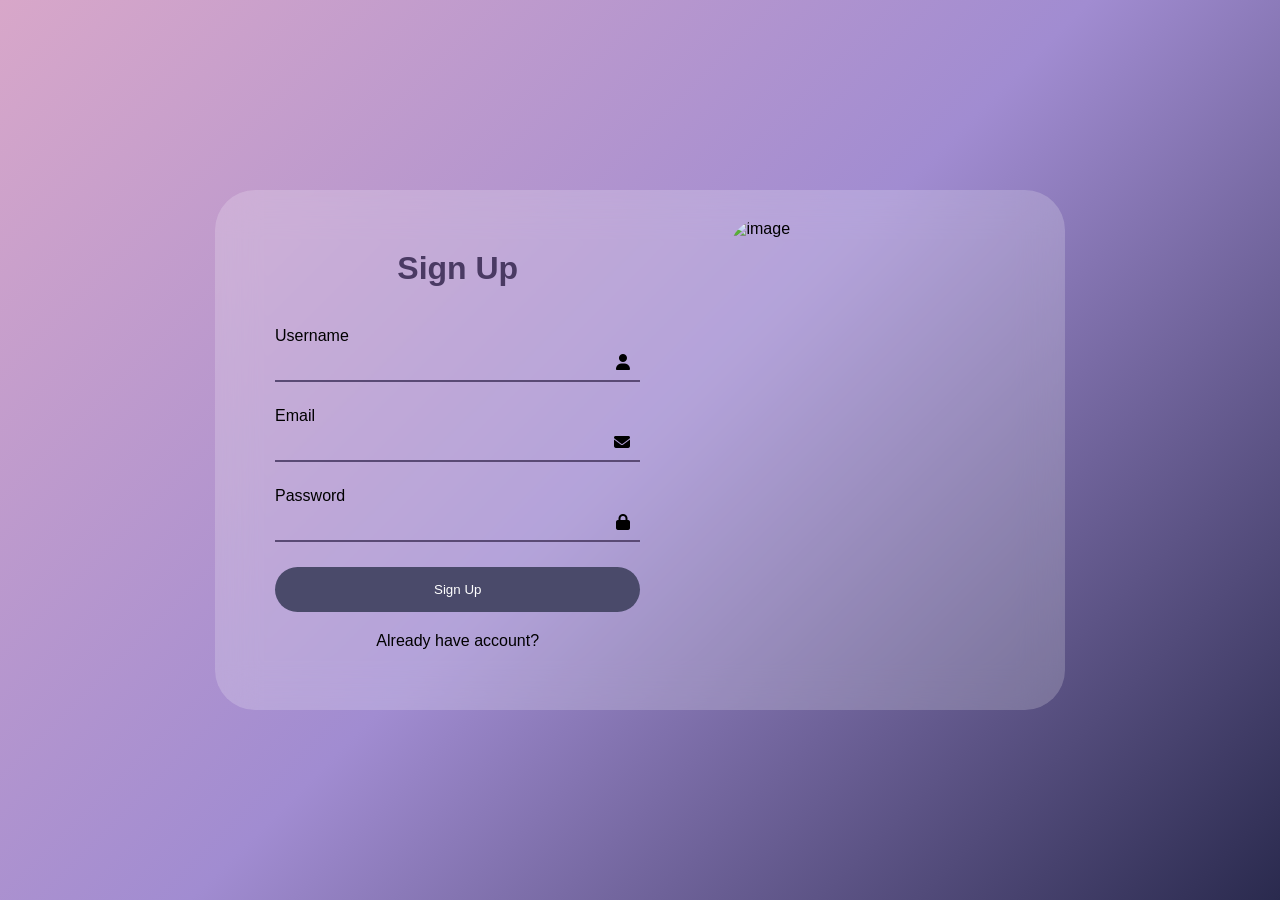
==== commit f59c4350: "Update index.html" ====
--- a/index.html
+++ b/index.html
@@ -85,6 +85,6 @@
   alert("Đăng ký thành công!");
 }
 </script>
-
+<script type="module" src="app.js"></script>
 </body>
 </html>
--- a/style.css
+++ b/style.css
@@ -1,59 +1,103 @@
-body {
-    font-family: Poppins;
-    background: #0f0f23;
-    color: white;
-    text-align: center;
+* {
+  margin: 0;
+  padding: 0;
+  box-sizing: border-box;
+  font-family: 'Segoe UI', sans-serif;
 }
 
-#loader {
-    position: fixed;
-    width: 100%;
-    height: 100%;
-    background: black;
-    display: flex;
-    justify-content: center;
-    align-items: center;
-    font-size: 3rem;
-    z-index: 999;
+body {
+  background: linear-gradient(135deg, #d8a7c9, #a18cd1, #2a2a4e);
+  height: 100vh;
+  display: flex;
+  justify-content: center;
+  align-items: center;
 }
 
-header {
-    padding: 20px;
-    background: #111;
+.main-card {
+  display: flex;
+  width: 850px;
+  height: 520px;
+  background: rgba(255,255,255,0.2);
+  backdrop-filter: blur(20px);
+  border-radius: 40px;
+  overflow: hidden;
 }
 
-.hero {
-    padding: 100px 20px;
+.form-side {
+  flex: 1.2;
+  padding: 60px;
 }
 
-.stats {
-    display: flex;
-    justify-content: center;
-    gap: 30px;
+.image-side {
+  flex: 1;
+  padding: 30px;
 }
 
-.stat {
-    font-size: 2rem;
+.image-container {
+  width: 100%;
+  height: 100%;
+  border-radius: 30px;
+  overflow: hidden;
 }
 
-.order {
-    padding: 50px;
+.image-container img {
+  width: 100%;
+  height: 100%;
+  object-fit: cover;
 }
 
-input, select, button {
-    margin: 10px;
-    padding: 10px;
+h1 {
+  text-align: center;
+  margin-bottom: 40px;
+  color: #4a3a63;
 }
 
-button {
-    background: #667eea;
-    color: white;
-    border: none;
-    cursor: pointer;
+.input-field {
+  position: relative;
+  margin-bottom: 25px;
+  border-bottom: 2px solid #5a4a75;
 }
 
-.order-item {
-    margin-top: 10px;
-    background: #1a1a3e;
-    padding: 10px;
+.input-field input {
+  width: 100%;
+  border: none;
+  background: transparent;
+  padding: 10px;
+  outline: none;
 }
+
+.input-field i {
+  position: absolute;
+  right: 10px;
+  bottom: 10px;
+}
+
+.signup-btn {
+  width: 100%;
+  padding: 15px;
+  border-radius: 50px;
+  border: none;
+  background: #4a4a6a;
+  color: white;
+  cursor: pointer;
+}
+
+.signup-btn:hover {
+  background: #353555;
+}
+
+.footer-text {
+  text-align: center;
+  margin-top: 20px;
+}
+
+@media (max-width: 800px) {
+  .main-card {
+    flex-direction: column;
+    height: auto;
+  }
+
+  .image-side {
+    display: none;
+  }
+}
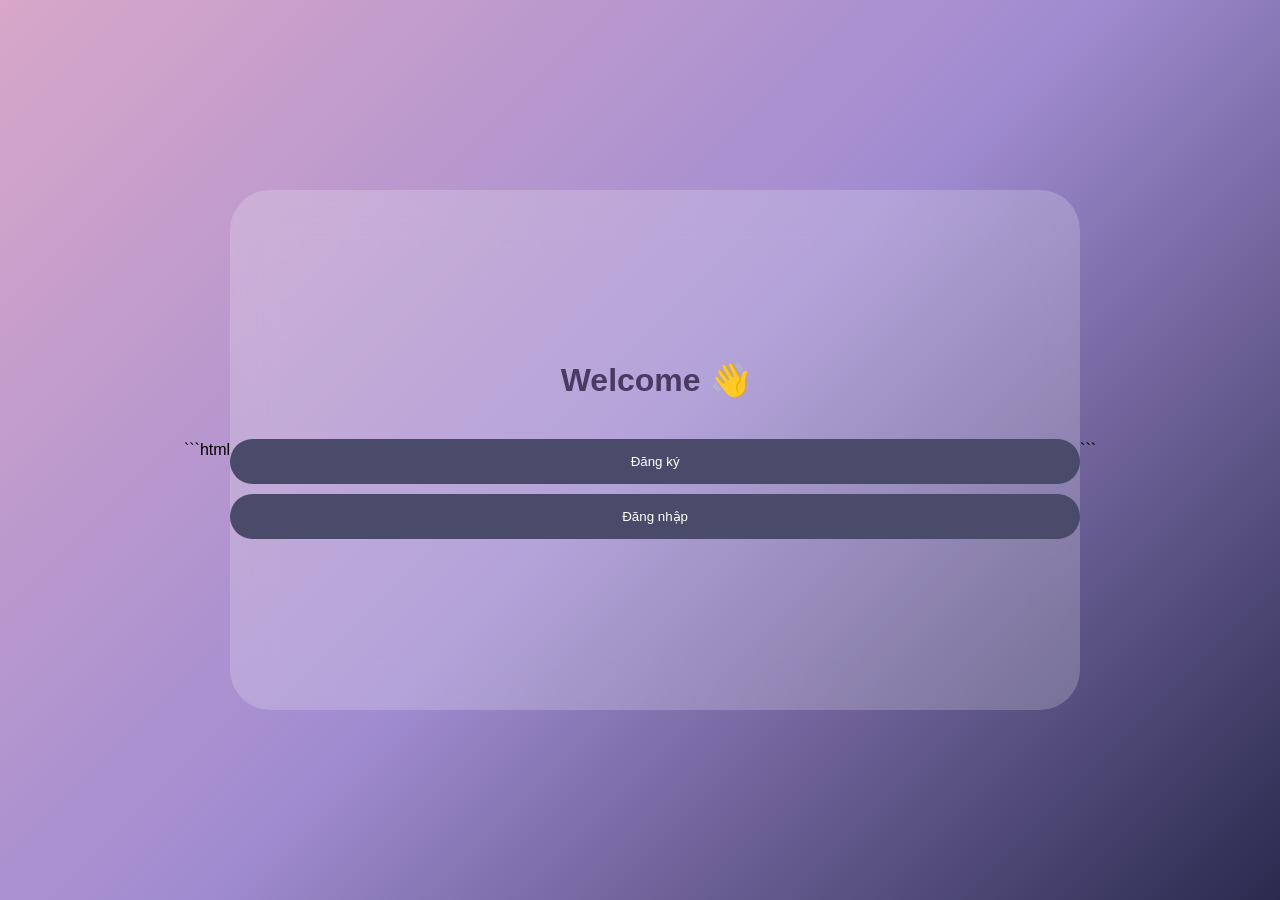
==== commit 81bb1302: "Update index.html" ====
--- a/index.html
+++ b/index.html
@@ -1,90 +1,32 @@
+```html
 <!DOCTYPE html>
 <html lang="vi">
 <head>
   <meta charset="UTF-8">
-  <meta name="viewport" content="width=device-width, initial-scale=1.0">
-  <title>Sign Up</title>
-
-  <!-- Font Awesome -->
-  <link rel="stylesheet" href="https://cdnjs.cloudflare.com/ajax/libs/font-awesome/6.4.0/css/all.min.css">
-
-  <!-- CSS -->
+  <title>Home</title>
   <link rel="stylesheet" href="style.css">
 </head>
-
 <body>
 
-<div class="main-card">
+<div class="main-card" style="justify-content:center; align-items:center; flex-direction:column;">
   
-  <div class="form-side">
-    <h1>Sign Up</h1>
+  <h1>Welcome 👋</h1>
 
-    <div class="input-field">
-      <label>Username</label>
-      <input id="user" type="text">
-      <i class="fa fa-user"></i>
-    </div>
-
-    <div class="input-field">
-      <label>Email</label>
-      <input id="email" type="email">
-      <i class="fas fa-envelope"></i>
-    </div>
-
-    <div class="input-field">
-      <label>Password</label>
-      <input id="pass" type="password">
-      <i class="fas fa-lock"></i>
-    </div>
-
-    <button class="signup-btn" onclick="register()">Sign Up</button>
-
-    <p class="footer-text">Already have account?</p>
-  </div>
-
-  <div class="image-side">
-    <div class="image-container">
-      <img src="images/pa.jpeg" alt="image">
-    </div>
-  </div>
+  <button class="signup-btn" onclick="goRegister()">Đăng ký</button>
+  <button class="signup-btn" onclick="goLogin()" style="margin-top:10px;">Đăng nhập</button>
 
 </div>
 
-<!-- JS -->
-<script src="https://cdn.jsdelivr.net/npm/crypto-js@4.1.1/crypto-js.min.js"></script>
-
 <script>
-const SALT = "123abc";
-
-// hash password
-function hash(pass) {
-  return CryptoJS.SHA256(pass + SALT).toString();
+function goRegister() {
+  window.location.href = "register.html";
 }
 
-// đăng ký
-function register() {
-  let user = document.getElementById("user").value;
-  let email = document.getElementById("email").value;
-  let pass = document.getElementById("pass").value;
-
-  if (!user || !email || !pass) {
-    alert("Nhập đầy đủ!");
-    return;
-  }
-
-  if (localStorage.getItem(user)) {
-    alert("Tài khoản đã tồn tại!");
-    return;
-  }
-
-  localStorage.setItem(user, JSON.stringify({
-    email: email,
-    password: hash(pass)
-  }));
-
-  alert("Đăng ký thành công!");
+function goLogin() {
+  window.location.href = "login.html";
 }
 </script>
-<script type="module" src="app.js"></script>
+
 </body>
 </html>
+```
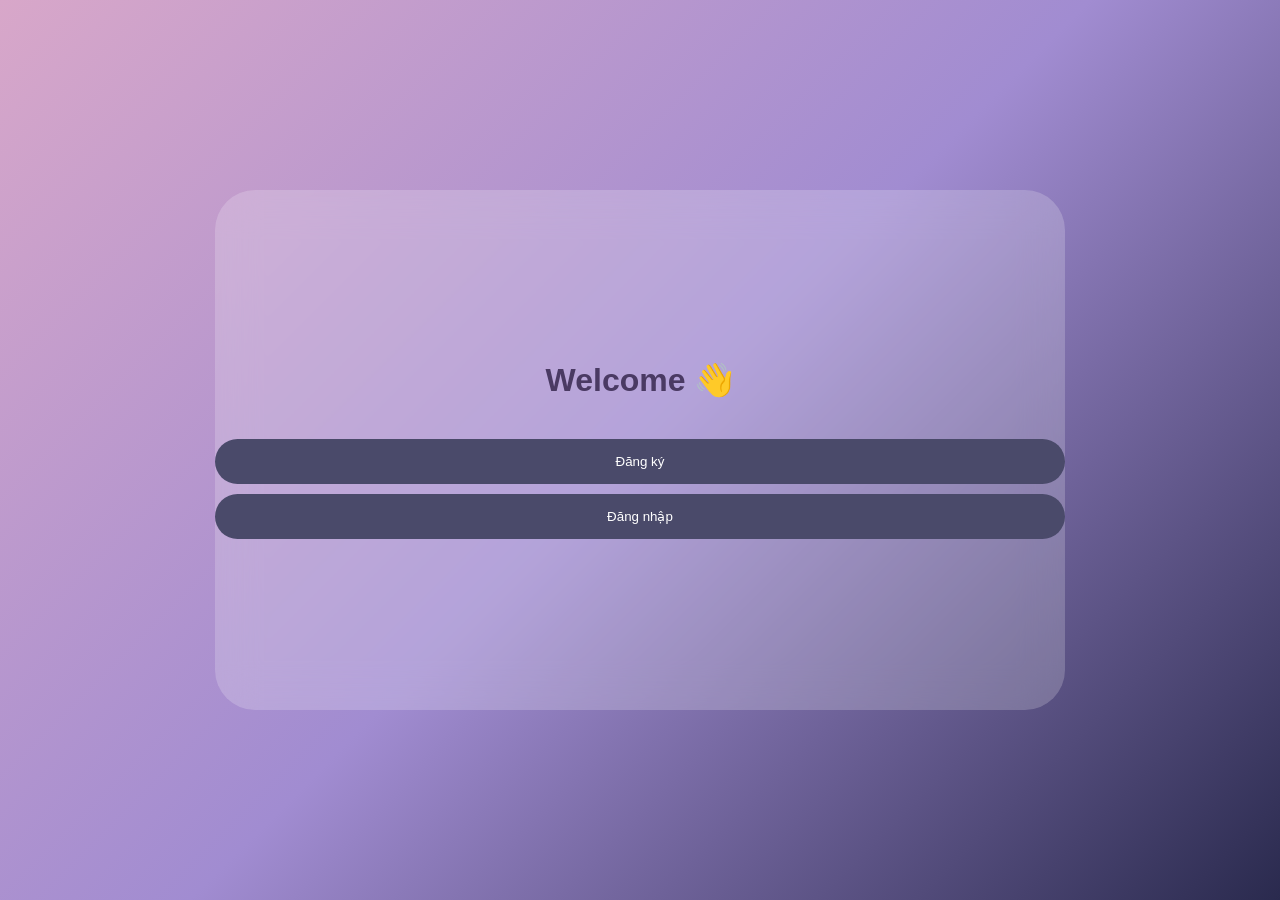
==== commit 1bed7173: "Update index.html" ====
--- a/index.html
+++ b/index.html
@@ -1,4 +1,3 @@
-```html
 <!DOCTYPE html>
 <html lang="vi">
 <head>
@@ -29,4 +28,3 @@
 
 </body>
 </html>
-```
